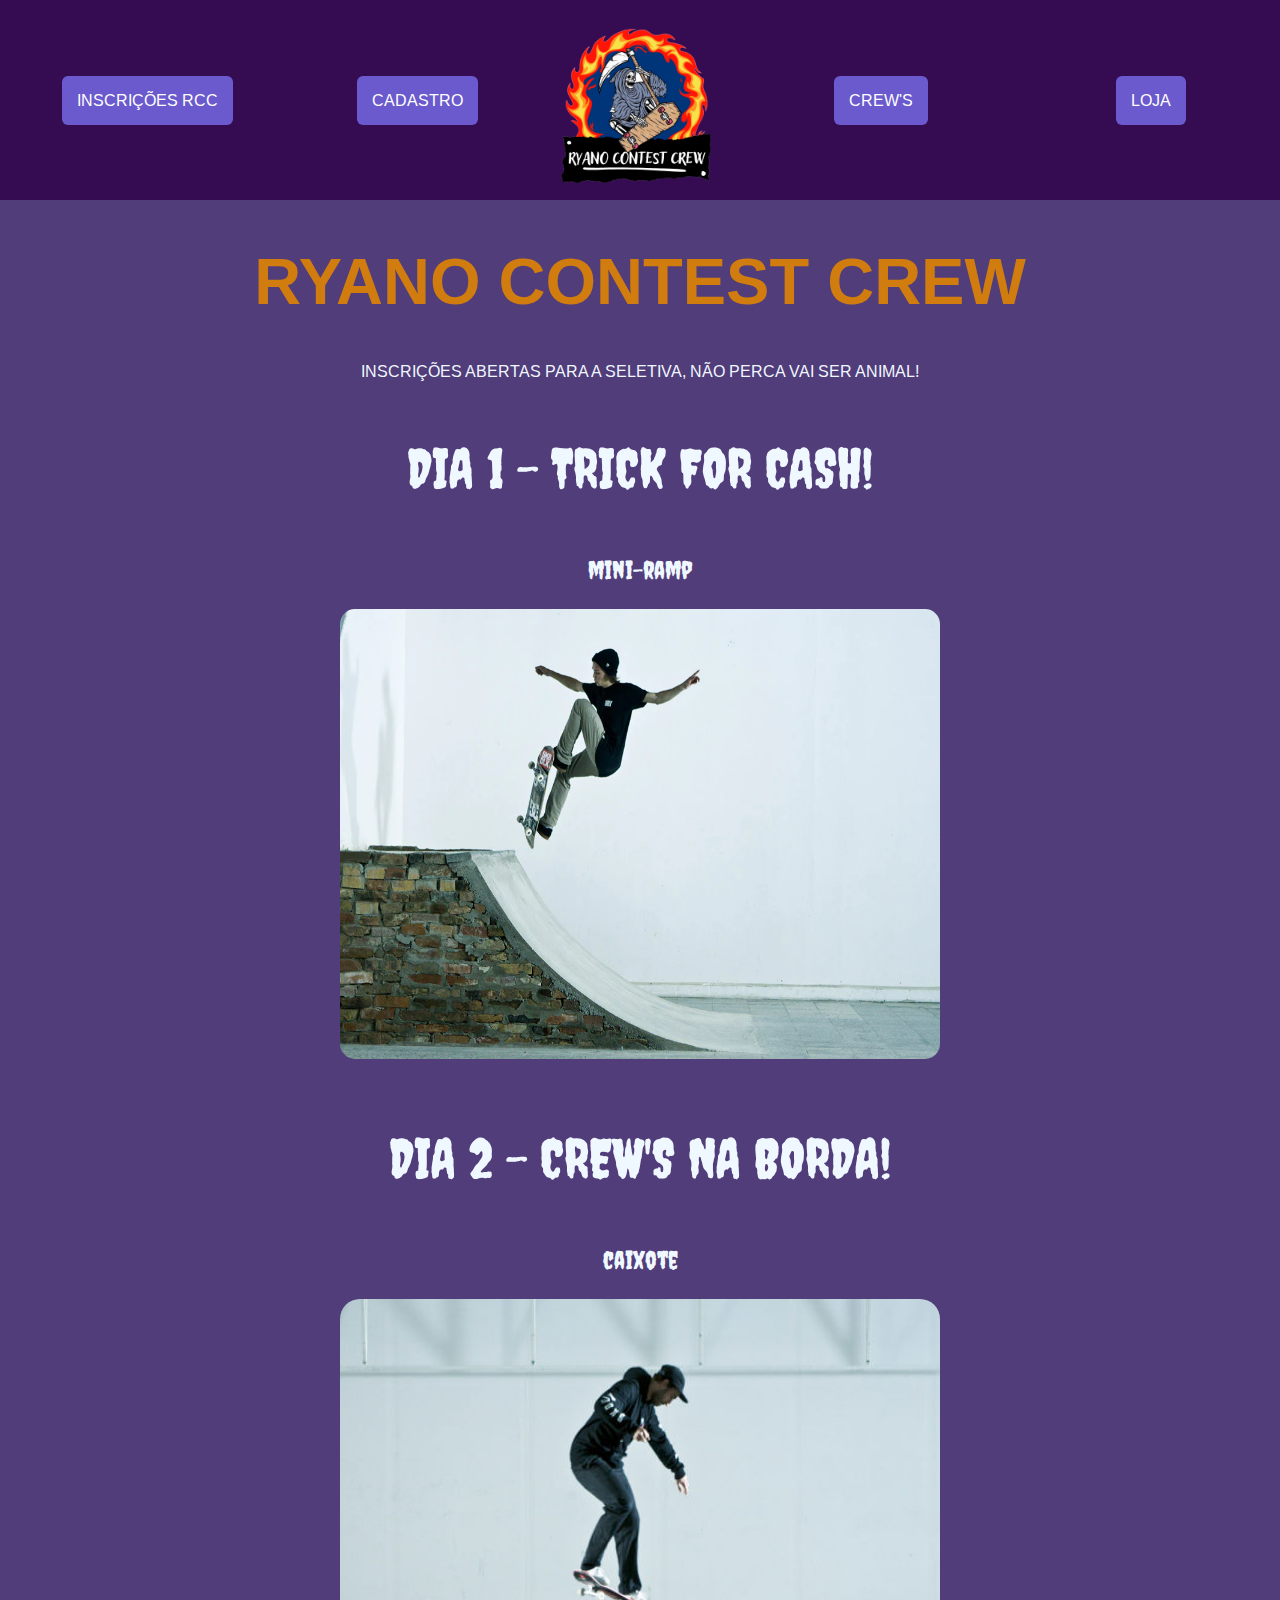
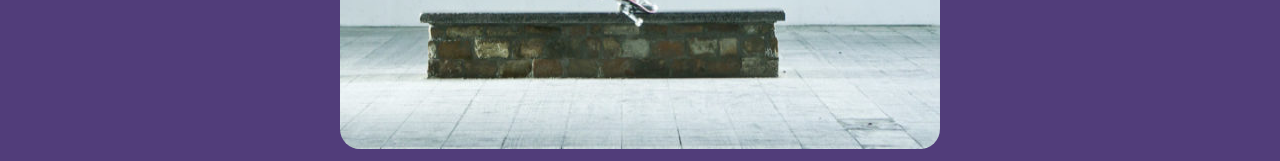
==== index.htm @ 5e2894a9 "Add files via upload" ====
<!DOCTYPE html>
<html>
    <head><title>RYANO CONTEST CREW</title>
    <link rel="stylesheet" href="index.css"/>
    <link rel="preconnect" href="https://fonts.googleapis.com">
<link rel="preconnect" href="https://fonts.gstatic.com" crossorigin>
<link href="https://fonts.googleapis.com/css2?family=Arimo:wght@600&display=swap" rel="stylesheet">
<link href="https://fonts.cdnfonts.com/css/pixo-reto-sp" rel="stylesheet">
<link rel="preconnect" href="https://fonts.googleapis.com">
<link rel="preconnect" href="https://fonts.gstatic.com" crossorigin>
<link href="https://fonts.googleapis.com/css2?family=Creepster&display=swap" rel="stylesheet">
<link rel="preconnect" href="https://fonts.googleapis.com">
<link rel="preconnect" href="https://fonts.gstatic.com" crossorigin>
<link href="https://fonts.googleapis.com/css2?family=Creepster&family=Inconsolata:wght@500&display=swap" rel="stylesheet">
                
    </head>
<body>

    <div class="navcontainer">

        <div class="navlinks">
            <a href="index.htm">INSCRIÇÕES RCC</a>
			<a href="index.htm"> CADASTRO </a>
            
        </div>

        <div class="navlogo">
            <img src="imagem/logo.png">
        </div>

        <div class="navlinks">
            <a href="index.htm">CREW'S</a>
            <a href="home.htm">LOJA</a>
        </div>


    </div>

   
<center>  <h1>RYANO CONTEST CREW</h1>
<P>INSCRIÇÕES ABERTAS PARA A SELETIVA, NÃO PERCA VAI SER ANIMAL!</P></center>

<div class="diaum">

<center><p> DIA 1 - TRICK FOR CASH!</p> 

<div class="miniramp">
<p>mini-ramp</p>
</div>

<img src="imagem/miniramp.png">

</div>

<div class="diadois">
<p> </p>
<p> DIA 2 - CREW'S NA BORDA!</p> 

<div class="caixote">
<p>caixote</p>
</div>

<img src="imagem/caixote.jpg">
</div>
</body>


    
</html>
---- index.css ----
h1{
    color: rgb(209, 124, 14);
    font-family: 'Pixo Reto SP', sans-serif;
    font-size: 65px;                                            
}

body{
    background-color: #513D7A;
    font-family: 'Arimo', sans-serif;
    color:aliceblue;
    margin: 00px;
}

.logo{
    background-color: #350C52;
    width: 100%;
    display: flex;
    justify-content: center;
}
.navcontainer{
    width: 100%;
    background-color: #350C52;
    display: flex;
    align-items: center;
    justify-content: center;
}
.navlogo{
    display: flex;
    align-items: center;
    justify-content: center;
}
.navlogo img{
    width: 200px;
    height: 200px;
}
.navlinks{
    display: flex;
    align-items: center;
    justify-content: space-around;
    width: 100%;
    
}

.navlinks a:hover{
	transition: .4s ease-in-out;
    opacity: 0.2;
	
}


a{
	background: #6A5ACD; 
    border-radius: 6px;  
	padding: 15px; 
	cursor: pointer; 
	color: #fff;
	border: none; 
	font-size: 16px;
	text-decoration: none;
}

.diaum{
	color: E3DAEA(209, 124, 14);
    font-family: 'Creepster', sans-serif;
    font-size: 55px;                                            
}

.diaum img{
	width: 600px;
    height: 450px;
	border-radius:15px;
}

.miniramp{
	font-family: 'Creepster', sans-serif;
	font-size: 25px;
}

.diadois{
	color: E3DAEA(209, 124, 14);
    font-family: 'Creepster', sans-serif;
    font-size: 55px;
	text-align: center;
	border-top: 20px;
}

.diadois img{
	width: 600px;
    height: 450px;
	border-radius: 20px;
}

.caixote{
	font-family: 'Creepster', sans-serif;
	font-size: 25px;
}
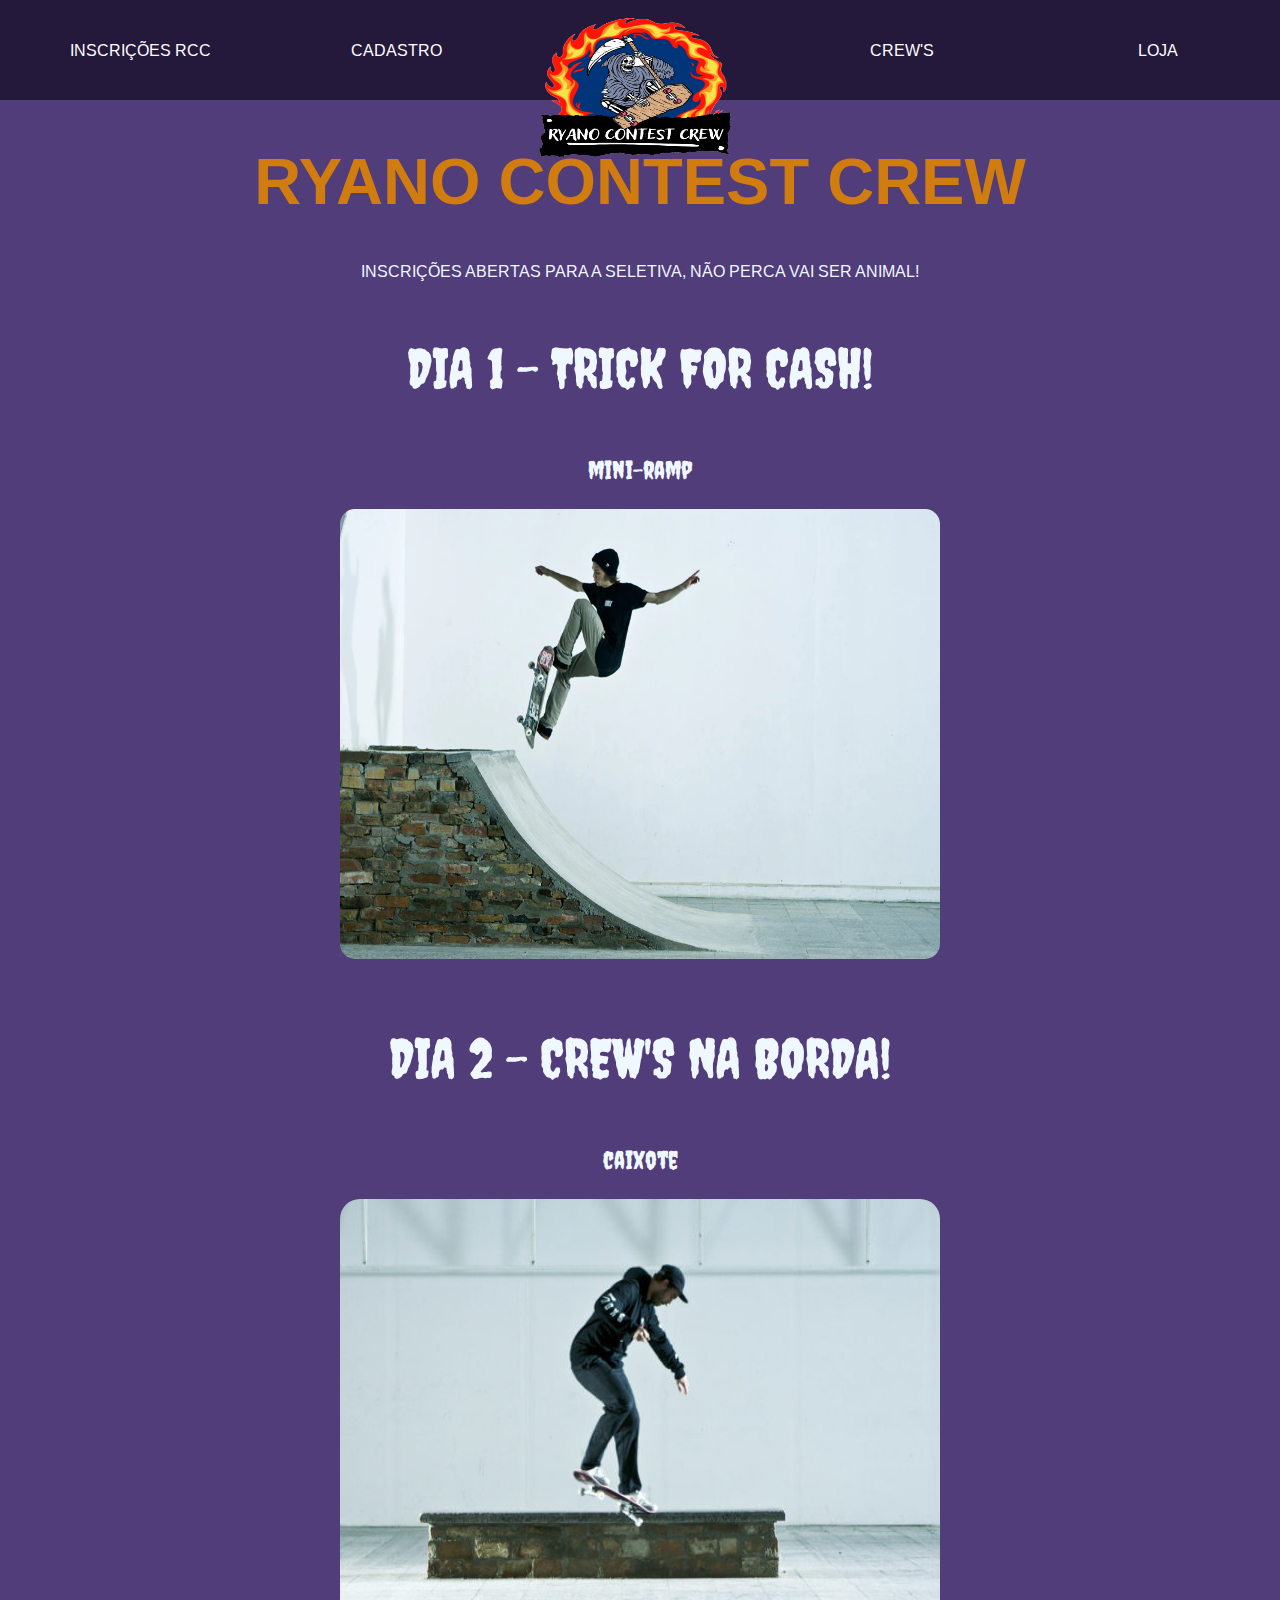
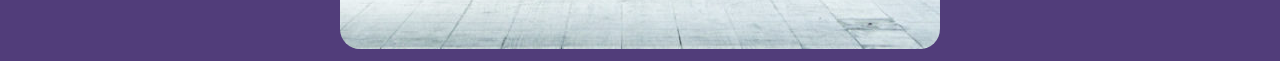
==== commit deb935d7: "Add files via upload" ====
--- a/index.htm
+++ b/index.htm
@@ -12,6 +12,7 @@
 <link rel="preconnect" href="https://fonts.googleapis.com">
 <link rel="preconnect" href="https://fonts.gstatic.com" crossorigin>
 <link href="https://fonts.googleapis.com/css2?family=Creepster&family=Inconsolata:wght@500&display=swap" rel="stylesheet">
+<meta charset="utf-8">
                 
     </head>
 <body>
@@ -20,7 +21,7 @@
 
         <div class="navlinks">
             <a href="index.htm">INSCRIÇÕES RCC</a>
-			<a href="index.htm"> CADASTRO </a>
+			<a href="cadastro.htm"> CADASTRO </a>
             
         </div>
 
@@ -29,7 +30,7 @@
         </div>
 
         <div class="navlinks">
-            <a href="index.htm">CREW'S</a>
+            <a href="crew.htm">CREW'S</a>
             <a href="home.htm">LOJA</a>
         </div>
 
--- a/index.css
+++ b/index.css
@@ -8,21 +8,22 @@
     background-color: #513D7A;
     font-family: 'Arimo', sans-serif;
     color:aliceblue;
-    margin: 00px;
+    margin: 0px;
 }
 
 .logo{
-    background-color: #350C52;
+    background-color: #05250a;
     width: 100%;
     display: flex;
     justify-content: center;
 }
 .navcontainer{
     width: 100%;
-    background-color: #350C52;
+    background-color: #24193b;
     display: flex;
     align-items: center;
     justify-content: center;
+    height: 100px;
 }
 .navlogo{
     display: flex;
@@ -30,8 +31,9 @@
     justify-content: center;
 }
 .navlogo img{
-    width: 200px;
-    height: 200px;
+    width: 20vw;
+    height: 20vh;
+    margin-top: 7vh;
 }
 .navlinks{
     display: flex;
@@ -43,20 +45,18 @@
 
 .navlinks a:hover{
 	transition: .4s ease-in-out;
-    opacity: 0.2;
-	
+    box-shadow: inset 0px -3px 0px 0px #513D7A;
+    color: #5a4488;
 }
 
-
 a{
-	background: #6A5ACD; 
-    border-radius: 6px;  
 	padding: 15px; 
 	cursor: pointer; 
 	color: #fff;
 	border: none; 
 	font-size: 16px;
 	text-decoration: none;
+    color:#ffffff;
 }
 
 .diaum{
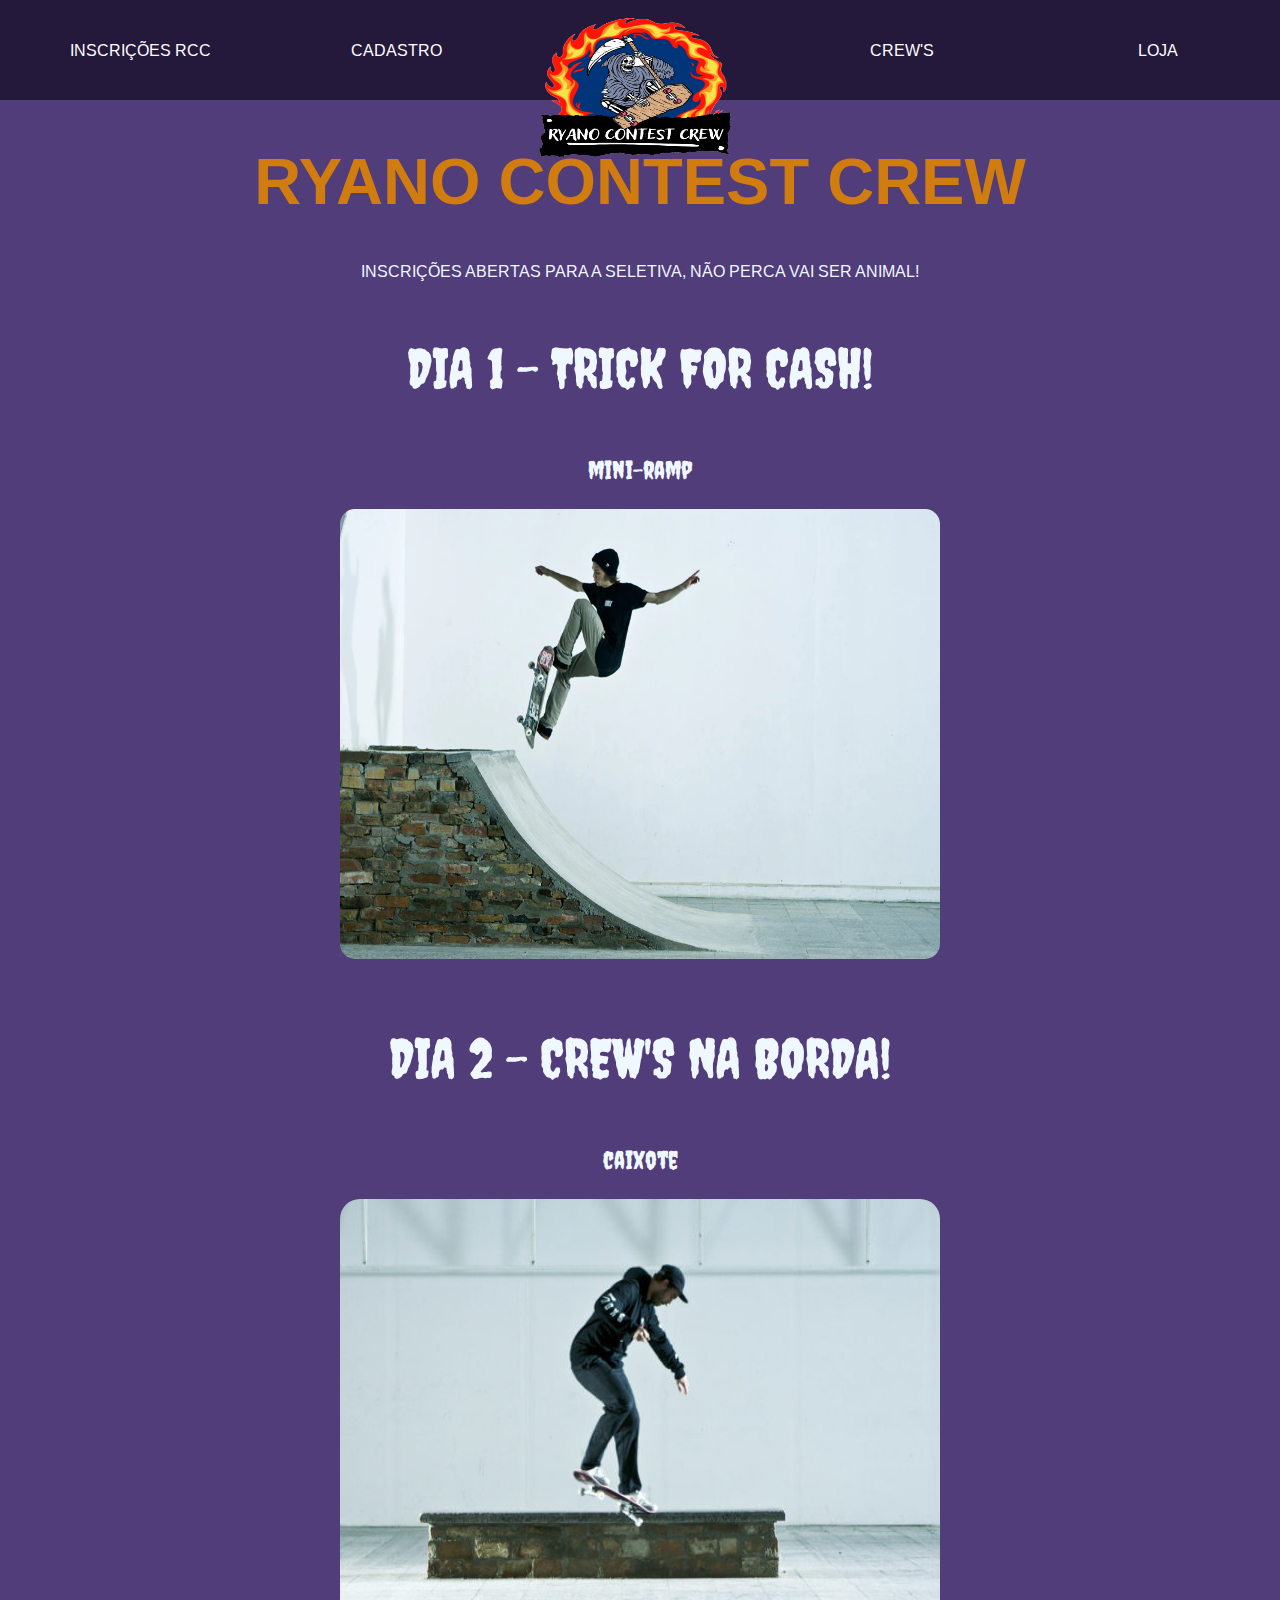
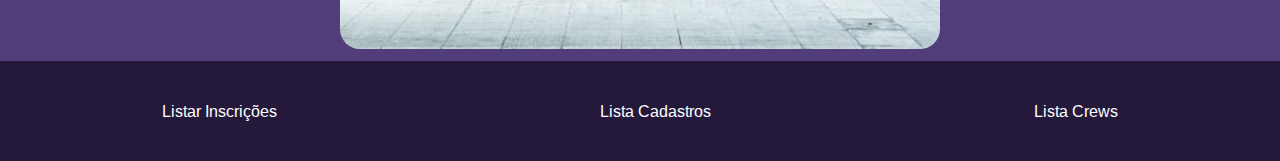
==== commit e68d78fb: "Add files via upload" ====
--- a/index.htm
+++ b/index.htm
@@ -63,6 +63,20 @@
 
 <img src="imagem/caixote.jpg">
 </div>
+
+
+<div class="navcontainer">
+
+    <div class="navlinks">
+        <a href="listar_inscricoes.htm">Listar Inscrições</a>
+        <a href="listar_cadastro.php"> Lista Cadastros </a>
+        <a href="listar_crew.php"> Lista Crews </a>
+        
+    </div>
+
+
+</div>
+
 </body>
 
 
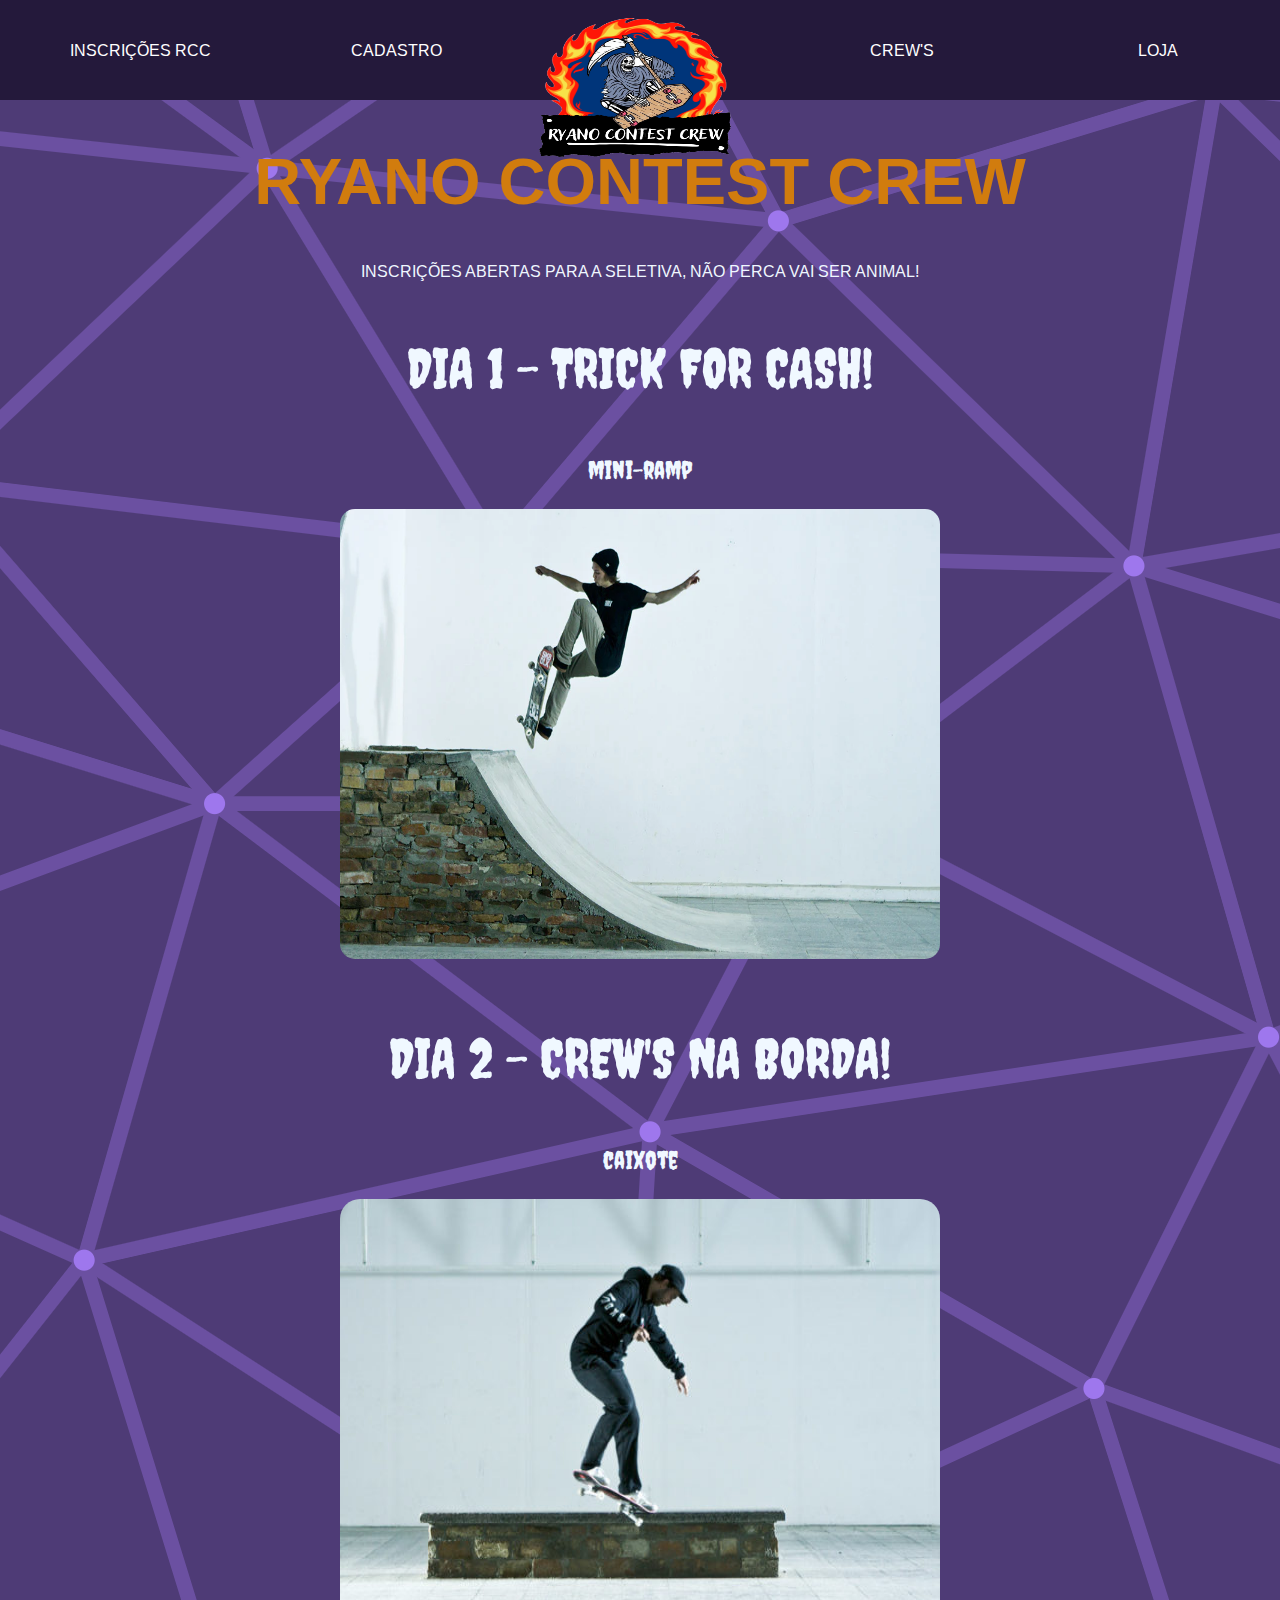
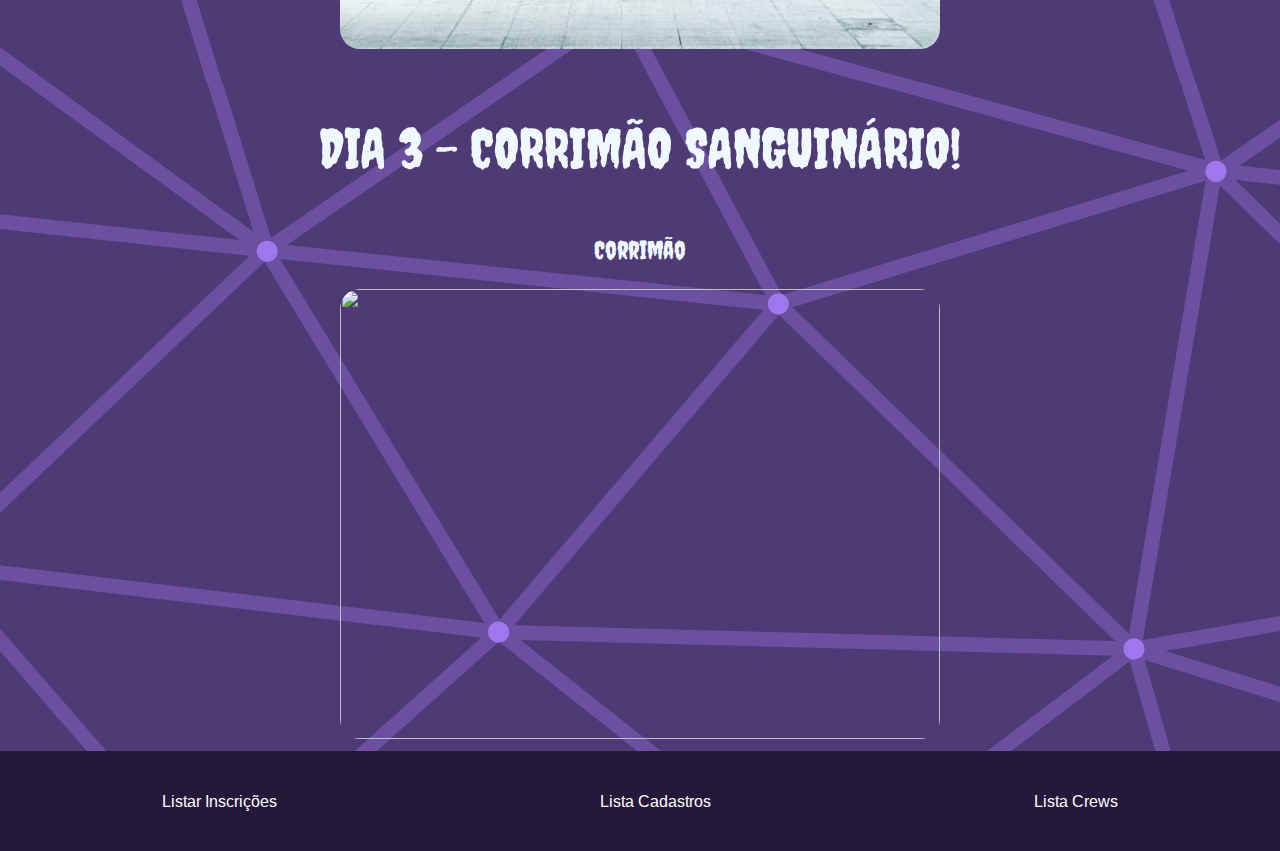
==== commit c675dae6: "Add files via upload" ====
--- a/index.htm
+++ b/index.htm
@@ -20,7 +20,7 @@
     <div class="navcontainer">
 
         <div class="navlinks">
-            <a href="index.htm">INSCRIÇÕES RCC</a>
+            <a href="inscricao.htm">INSCRIÇÕES RCC</a>
 			<a href="cadastro.htm"> CADASTRO </a>
             
         </div>
@@ -64,11 +64,23 @@
 <img src="imagem/caixote.jpg">
 </div>
 
+<div class="diatres">
+
+    <center><p> DIA 3 - CORRIMÃO SANGUINÁRIO!</p> 
+    
+    <div class="corrimao">
+    <p>Corrimão</p>
+    </div>
+    
+    <img src="imagem/corrimão.jpg">
+    
+    </div>
+
 
 <div class="navcontainer">
 
     <div class="navlinks">
-        <a href="listar_inscricoes.htm">Listar Inscrições</a>
+        <a href="listar_inscricao.php">Listar Inscrições</a>
         <a href="listar_cadastro.php"> Lista Cadastros </a>
         <a href="listar_crew.php"> Lista Crews </a>
         
--- a/index.css
+++ b/index.css
@@ -9,6 +9,12 @@
     font-family: 'Arimo', sans-serif;
     color:aliceblue;
     margin: 0px;
+    background-image: url(imagem/fundoindex.png);
+}
+
+body img{
+
+margin: 0%;
 }
 
 .logo{
@@ -94,3 +100,22 @@
 	font-family: 'Creepster', sans-serif;
 	font-size: 25px;
 }
+
+.diatres{
+	color: E3DAEA(209, 124, 14);
+    font-family: 'Creepster', sans-serif;
+    font-size: 55px;
+	text-align: center;
+	border-top: 20px;
+}
+
+.diatres img{
+	width: 600px;
+    height: 450px;
+	border-radius: 20px;
+}
+
+.corrimao{
+	font-family: 'Creepster', sans-serif;
+	font-size: 25px;
+}
